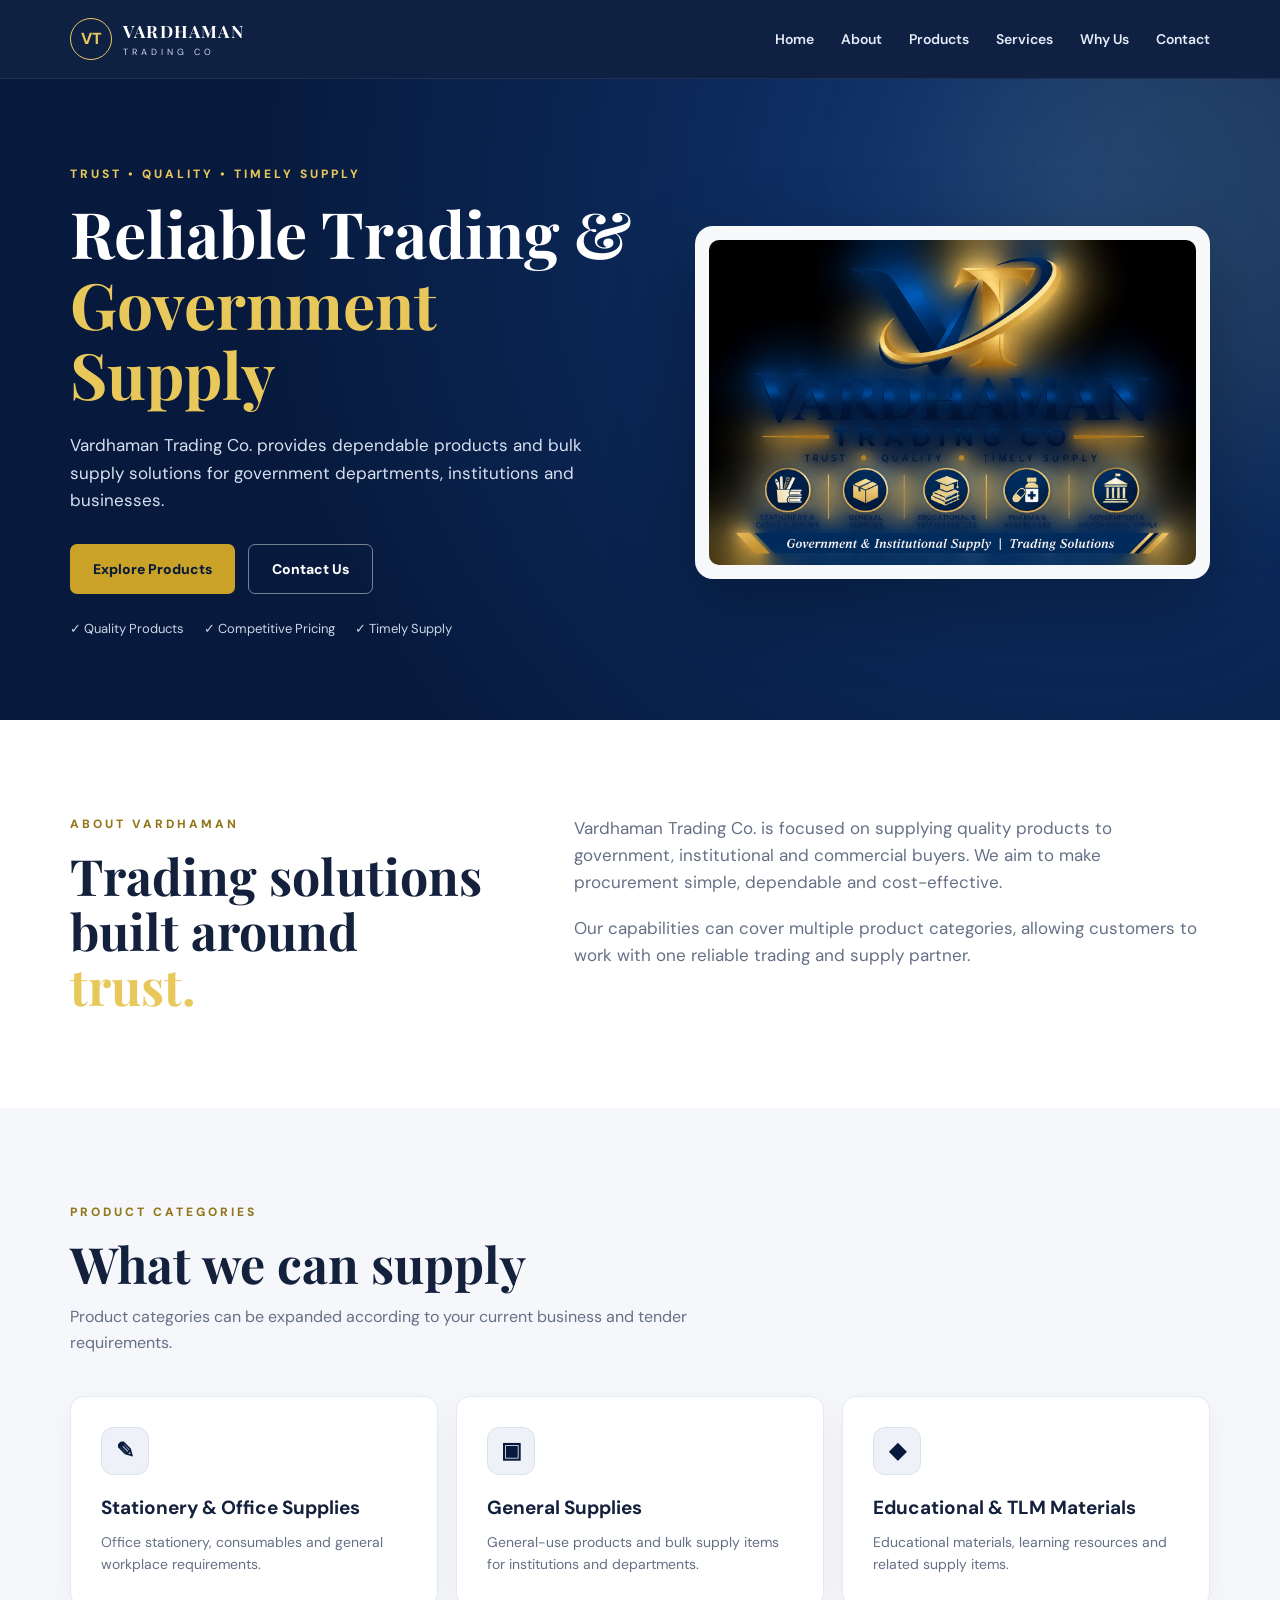
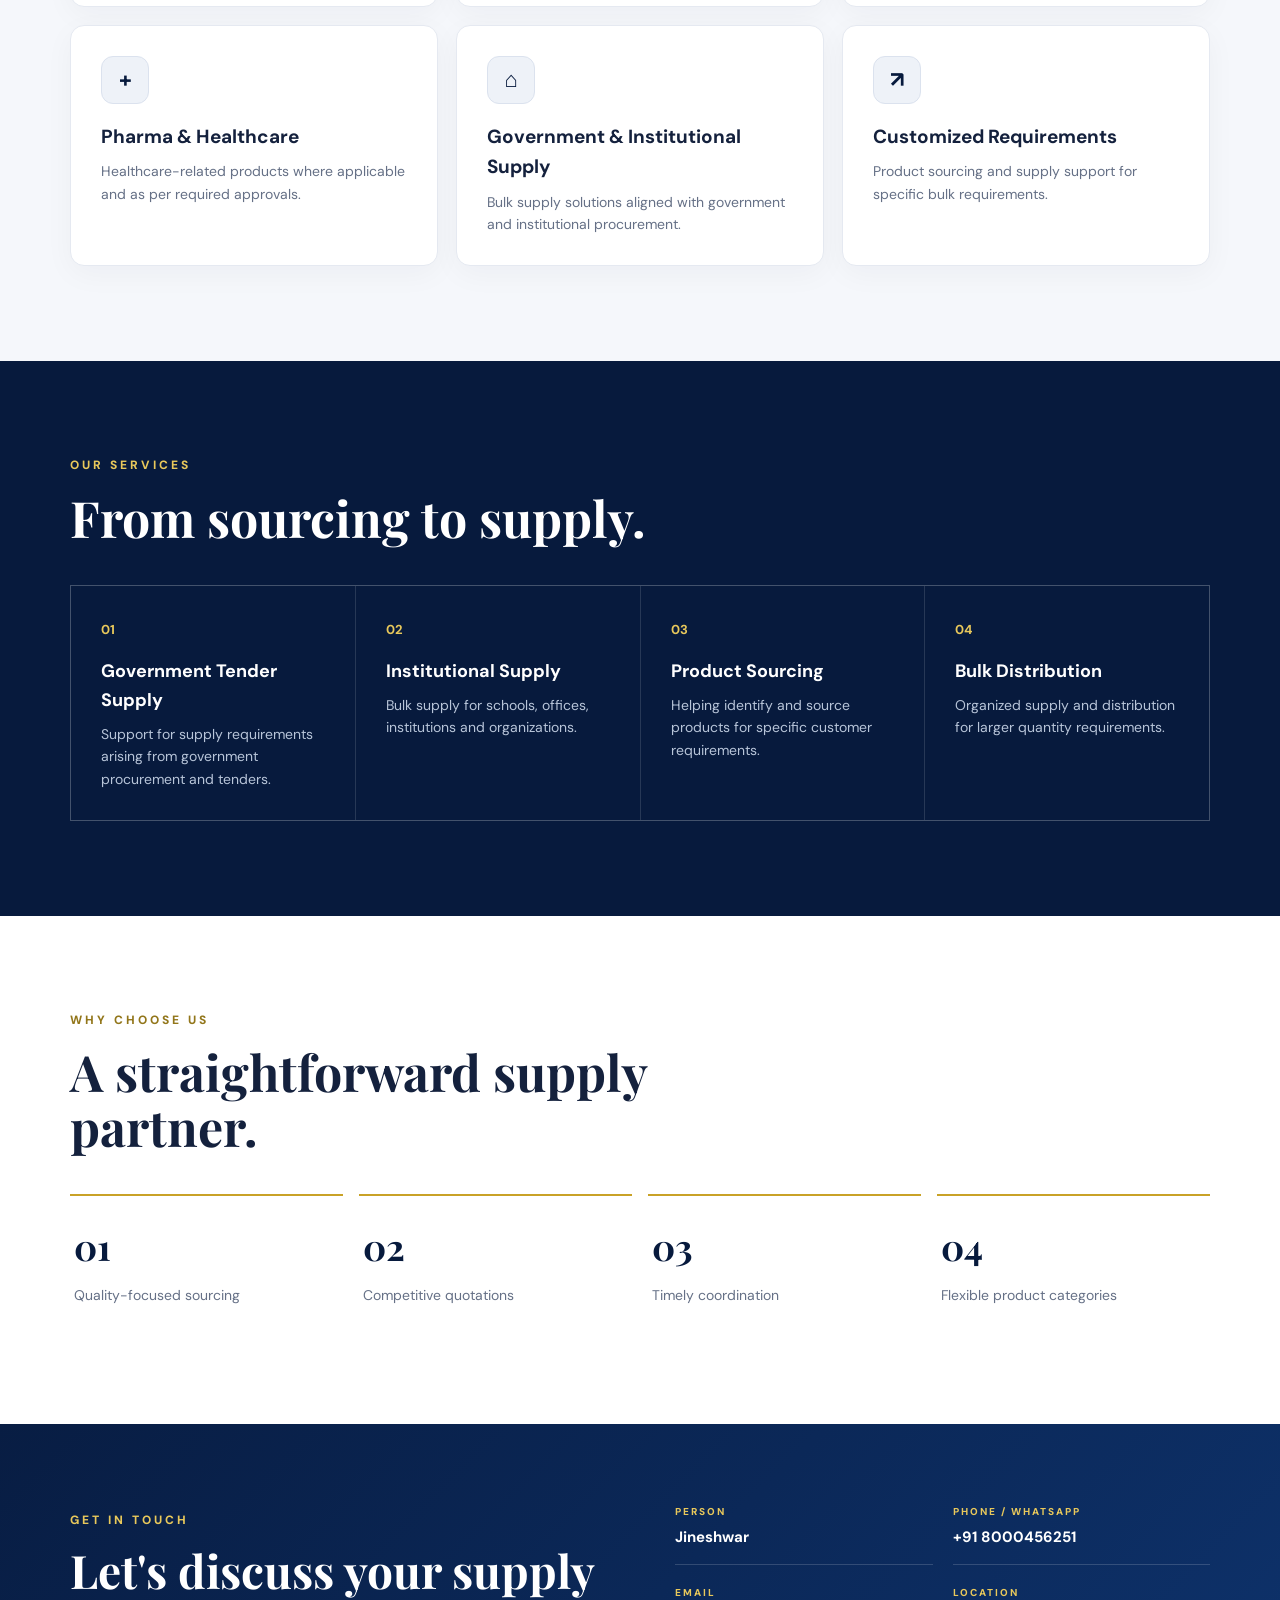
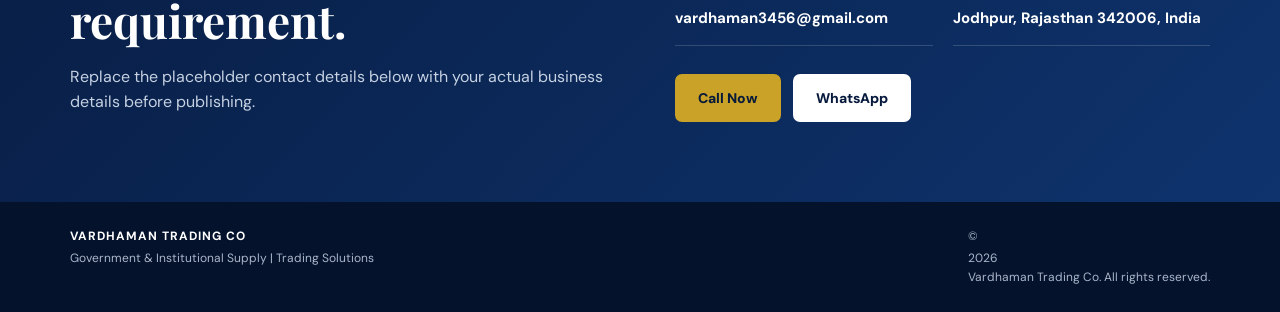
==== index.html @ a4db9ed8 "Add files via upload" ====
<!DOCTYPE html>
<html lang="en">
<head>
  <meta charset="UTF-8">
  <meta name="viewport" content="width=device-width, initial-scale=1.0">
  <meta name="description" content="Vardhaman Trading Co. - Government & Institutional Supply and Trading Solutions.">
  <title>Vardhaman Trading Co. | Trading & Government Supply</title>
  <link rel="stylesheet" href="style.css">
</head>
<body>
  <header class="header">
    <div class="container nav">
      <a href="#home" class="brand">
        <span class="brand-mark">VT</span>
        <span><strong>VARDHAMAN</strong><small>TRADING CO</small></span>
      </a>
      <button class="menu-btn" aria-label="Open menu">☰</button>
      <nav class="nav-links">
        <a href="#home">Home</a>
        <a href="#about">About</a>
        <a href="#products">Products</a>
        <a href="#services">Services</a>
        <a href="#why-us">Why Us</a>
        <a href="#contact">Contact</a>
      </nav>
    </div>
  </header>

  <main>
    <section id="home" class="hero">
      <div class="hero-glow"></div>
      <div class="container hero-grid">
        <div class="hero-copy">
          <p class="eyebrow">TRUST • QUALITY • TIMELY SUPPLY</p>
          <h1>Reliable Trading &amp;<br><span>Government Supply</span></h1>
          <p class="hero-text">
            Vardhaman Trading Co. provides dependable products and bulk supply solutions
            for government departments, institutions and businesses.
          </p>
          <div class="hero-actions">
            <a class="btn btn-gold" href="#products">Explore Products</a>
            <a class="btn btn-outline" href="#contact">Contact Us</a>
          </div>
          <div class="quick-points">
            <span>✓ Quality Products</span>
            <span>✓ Competitive Pricing</span>
            <span>✓ Timely Supply</span>
          </div>
        </div>
        <div class="hero-logo-card">
          <img src="logo.png" alt="Vardhaman Trading Co. logo">
        </div>
      </div>
    </section>

    <section id="about" class="section">
      <div class="container two-col">
        <div>
          <p class="eyebrow dark">ABOUT VARDHAMAN</p>
          <h2>Trading solutions built around <span>trust.</span></h2>
        </div>
        <div class="about-copy">
          <p>
            Vardhaman Trading Co. is focused on supplying quality products to government,
            institutional and commercial buyers. We aim to make procurement simple,
            dependable and cost-effective.
          </p>
          <p>
            Our capabilities can cover multiple product categories, allowing customers
            to work with one reliable trading and supply partner.
          </p>
        </div>
      </div>
    </section>

    <section id="products" class="section section-soft">
      <div class="container">
        <div class="section-heading">
          <p class="eyebrow dark">PRODUCT CATEGORIES</p>
          <h2>What we can supply</h2>
          <p>Product categories can be expanded according to your current business and tender requirements.</p>
        </div>
        <div class="cards">
          <article class="card">
            <div class="icon">✎</div>
            <h3>Stationery &amp; Office Supplies</h3>
            <p>Office stationery, consumables and general workplace requirements.</p>
          </article>
          <article class="card">
            <div class="icon">▣</div>
            <h3>General Supplies</h3>
            <p>General-use products and bulk supply items for institutions and departments.</p>
          </article>
          <article class="card">
            <div class="icon">◆</div>
            <h3>Educational &amp; TLM Materials</h3>
            <p>Educational materials, learning resources and related supply items.</p>
          </article>
          <article class="card">
            <div class="icon">+</div>
            <h3>Pharma &amp; Healthcare</h3>
            <p>Healthcare-related products where applicable and as per required approvals.</p>
          </article>
          <article class="card">
            <div class="icon">⌂</div>
            <h3>Government &amp; Institutional Supply</h3>
            <p>Bulk supply solutions aligned with government and institutional procurement.</p>
          </article>
          <article class="card">
            <div class="icon">↗</div>
            <h3>Customized Requirements</h3>
            <p>Product sourcing and supply support for specific bulk requirements.</p>
          </article>
        </div>
      </div>
    </section>

    <section id="services" class="section dark-section">
      <div class="container">
        <div class="section-heading light">
          <p class="eyebrow">OUR SERVICES</p>
          <h2>From sourcing to supply.</h2>
        </div>
        <div class="service-grid">
          <div class="service"><b>01</b><h3>Government Tender Supply</h3><p>Support for supply requirements arising from government procurement and tenders.</p></div>
          <div class="service"><b>02</b><h3>Institutional Supply</h3><p>Bulk supply for schools, offices, institutions and organizations.</p></div>
          <div class="service"><b>03</b><h3>Product Sourcing</h3><p>Helping identify and source products for specific customer requirements.</p></div>
          <div class="service"><b>04</b><h3>Bulk Distribution</h3><p>Organized supply and distribution for larger quantity requirements.</p></div>
        </div>
      </div>
    </section>

    <section id="why-us" class="section">
      <div class="container">
        <div class="section-heading">
          <p class="eyebrow dark">WHY CHOOSE US</p>
          <h2>A straightforward supply partner.</h2>
        </div>
        <div class="stats">
          <div><strong>01</strong><span>Quality-focused sourcing</span></div>
          <div><strong>02</strong><span>Competitive quotations</span></div>
          <div><strong>03</strong><span>Timely coordination</span></div>
          <div><strong>04</strong><span>Flexible product categories</span></div>
        </div>
      </div>
    </section>

    <section id="contact" class="contact-section">
      <div class="container contact-box">
        <div>
          <p class="eyebrow">GET IN TOUCH</p>
          <h2>Let's discuss your supply requirement.</h2>
          <p>Replace the placeholder contact details below with your actual business details before publishing.</p>
        </div>
        <div class="contact-details">
          <div><span>PERSON</span><strong>Jineshwar</strong></div>
          <div><span>PHONE / WHATSAPP</span><strong>+91 8000456251</strong></div>
          <div><span>EMAIL</span><strong>vardhaman3456@gmail.com</strong></div>
          <div><span>LOCATION</span><strong>Jodhpur, Rajasthan 342006, India</strong></div>
          <div class="contact-buttons">
            <a class="btn btn-gold" href="tel:+91 8000456251">Call Now</a>
            <a class="btn btn-white" href="https://wa.me/919448357249" target="_blank" rel="noopener">WhatsApp</a>
          </div>
        </div>
      </div>
    </section>
  </main>

  <footer>
    <div class="container footer-inner">
      <div><strong>VARDHAMAN TRADING CO</strong><span>Government &amp; Institutional Supply | Trading Solutions</span></div>
      <div>© <span id="year"></span> Vardhaman Trading Co. All rights reserved.</div>
    </div>
  </footer>
  <script src="script.js"></script>
</body>
</html>
---- style.css ----
@import url('https://fonts.googleapis.com/css2?family=DM+Sans:wght@400;500;600;700&family=Playfair+Display:wght@600;700&display=swap');

:root{
  --navy:#071a3d;
  --navy2:#0b2858;
  --gold:#c9a227;
  --gold2:#e8c85b;
  --ink:#14213d;
  --muted:#657086;
  --paper:#fff;
  --soft:#f5f7fb;
  --line:#e5e9f1;
}
*{box-sizing:border-box;margin:0;padding:0}
html{scroll-behavior:smooth}
body{font-family:'DM Sans',Arial,sans-serif;color:var(--ink);background:var(--paper);line-height:1.6}
a{text-decoration:none;color:inherit}
.container{width:min(1140px,92%);margin:auto}
.header{position:sticky;top:0;z-index:20;background:rgba(7,26,61,.97);backdrop-filter:blur(12px);border-bottom:1px solid rgba(255,255,255,.08)}
.nav{height:78px;display:flex;align-items:center;justify-content:space-between}
.brand{display:flex;align-items:center;gap:11px;color:white}
.brand-mark{width:42px;height:42px;border:1px solid var(--gold2);border-radius:50%;display:grid;place-items:center;color:var(--gold2);font-weight:800}
.brand strong{display:block;font-family:'Playfair Display',serif;letter-spacing:1.2px;font-size:17px}
.brand small{display:block;color:#cfd7e7;font-size:9px;letter-spacing:4px}
.nav-links{display:flex;gap:27px;color:#e5ebf7;font-size:14px;font-weight:600}
.nav-links a:hover{color:var(--gold2)}
.menu-btn{display:none;background:none;border:0;color:white;font-size:26px}
.hero{position:relative;overflow:hidden;background:radial-gradient(circle at 85% 20%,#153e7b 0,#0b2858 35%,#071a3d 70%);color:white;padding:86px 0 80px}
.hero-glow{position:absolute;width:500px;height:500px;border-radius:50%;background:rgba(201,162,39,.09);filter:blur(80px);right:-180px;top:-140px}
.hero-grid{position:relative;display:grid;grid-template-columns:1.05fr .95fr;gap:55px;align-items:center}
.eyebrow{font-size:12px;font-weight:800;letter-spacing:3px;color:var(--gold2);margin-bottom:14px}
.eyebrow.dark{color:#92761a}
.hero h1,h2{font-family:'Playfair Display',serif;line-height:1.1}
.hero h1{font-size:clamp(42px,5vw,68px);max-width:760px}
.hero h1 span,h2 span{color:var(--gold2)}
.hero-text{max-width:640px;color:#d8e1f0;font-size:17px;margin:23px 0 30px}
.hero-actions{display:flex;gap:13px;flex-wrap:wrap}
.btn{display:inline-flex;align-items:center;justify-content:center;padding:13px 23px;border-radius:7px;font-weight:800;font-size:14px;transition:.2s}
.btn:hover{transform:translateY(-2px)}
.btn-gold{background:var(--gold);color:#081a3a}
.btn-outline{border:1px solid rgba(255,255,255,.45);color:white}
.btn-white{background:white;color:var(--navy)}
.quick-points{display:flex;gap:20px;flex-wrap:wrap;margin-top:25px;color:#cbd5e6;font-size:13px}
.hero-logo-card{background:rgba(255,255,255,.97);border:1px solid rgba(255,255,255,.2);border-radius:18px;padding:13px;box-shadow:0 25px 80px rgba(0,0,0,.3)}
.hero-logo-card img{display:block;width:100%;height:auto;border-radius:10px}
.section{padding:95px 0}
.two-col{display:grid;grid-template-columns:.8fr 1.2fr;gap:80px;align-items:start}
h2{font-size:clamp(34px,4vw,50px)}
.about-copy{font-size:17px;color:var(--muted);max-width:680px}
.about-copy p+p{margin-top:18px}
.section-soft{background:var(--soft)}
.section-heading{max-width:720px;margin-bottom:40px}
.section-heading>p:last-child{color:var(--muted);margin-top:13px}
.cards{display:grid;grid-template-columns:repeat(3,1fr);gap:18px}
.card{background:white;border:1px solid var(--line);padding:30px;border-radius:14px;box-shadow:0 8px 30px rgba(7,26,61,.04);transition:.2s}
.card:hover{transform:translateY(-5px);box-shadow:0 18px 45px rgba(7,26,61,.09)}
.icon{width:48px;height:48px;border-radius:12px;background:#eef2f8;color:var(--navy);display:grid;place-items:center;font-size:22px;font-weight:800;margin-bottom:18px;border:1px solid #dbe2ee}
.card h3{font-size:19px;margin-bottom:8px}
.card p{color:var(--muted);font-size:14px}
.dark-section{background:var(--navy);color:white}
.light .eyebrow{color:var(--gold2)}
.light h2{color:white}
.service-grid{display:grid;grid-template-columns:repeat(4,1fr);gap:1px;background:rgba(255,255,255,.13);border:1px solid rgba(255,255,255,.13)}
.service{padding:30px;background:var(--navy)}
.service b{color:var(--gold2);font-size:13px}
.service h3{margin:16px 0 8px;font-size:18px}
.service p{color:#b8c5d9;font-size:14px}
.stats{display:grid;grid-template-columns:repeat(4,1fr);gap:16px}
.stats div{border-top:2px solid var(--gold);padding:22px 4px}
.stats strong{display:block;font-family:'Playfair Display',serif;font-size:36px;color:var(--navy);margin-bottom:6px}
.stats span{color:var(--muted);font-size:14px}
.contact-section{background:linear-gradient(135deg,#081d43,#0e336d);color:white;padding:80px 0}
.contact-box{display:grid;grid-template-columns:1fr 1fr;gap:70px;align-items:center}
.contact-box h2{font-size:46px}
.contact-box>div:first-child>p:last-child{color:#c6d1e2;margin-top:18px}
.contact-details{display:grid;grid-template-columns:1fr 1fr;gap:20px}
.contact-details div:not(.contact-buttons){border-bottom:1px solid rgba(255,255,255,.16);padding-bottom:14px}
.contact-details span{display:block;color:var(--gold2);font-size:10px;font-weight:800;letter-spacing:2px;margin-bottom:4px}
.contact-details strong{font-size:15px}
.contact-buttons{grid-column:1/-1;display:flex;gap:12px;margin-top:8px}
footer{background:#04122c;color:#aab6c9;padding:25px 0}
.footer-inner{display:flex;justify-content:space-between;gap:20px;font-size:12px}
.footer-inner strong{color:white;display:block;letter-spacing:1px}
.footer-inner span{display:block;margin-top:3px}
@media(max-width:850px){
  .nav-links{display:none;position:absolute;top:78px;left:0;right:0;background:var(--navy);padding:20px 4%;flex-direction:column;gap:15px}
  .nav-links.open{display:flex}
  .menu-btn{display:block}
  .hero-grid,.two-col,.contact-box{grid-template-columns:1fr;gap:38px}
  .cards{grid-template-columns:repeat(2,1fr)}
  .service-grid{grid-template-columns:repeat(2,1fr)}
  .stats{grid-template-columns:repeat(2,1fr)}
  .contact-box h2{font-size:40px}
}
@media(max-width:560px){
  .hero{padding:60px 0}
  .section{padding:70px 0}
  .cards,.service-grid,.stats,.contact-details{grid-template-columns:1fr}
  .contact-buttons{grid-column:auto;flex-direction:column}
  .footer-inner{flex-direction:column}
  .hero h1{font-size:42px}
}
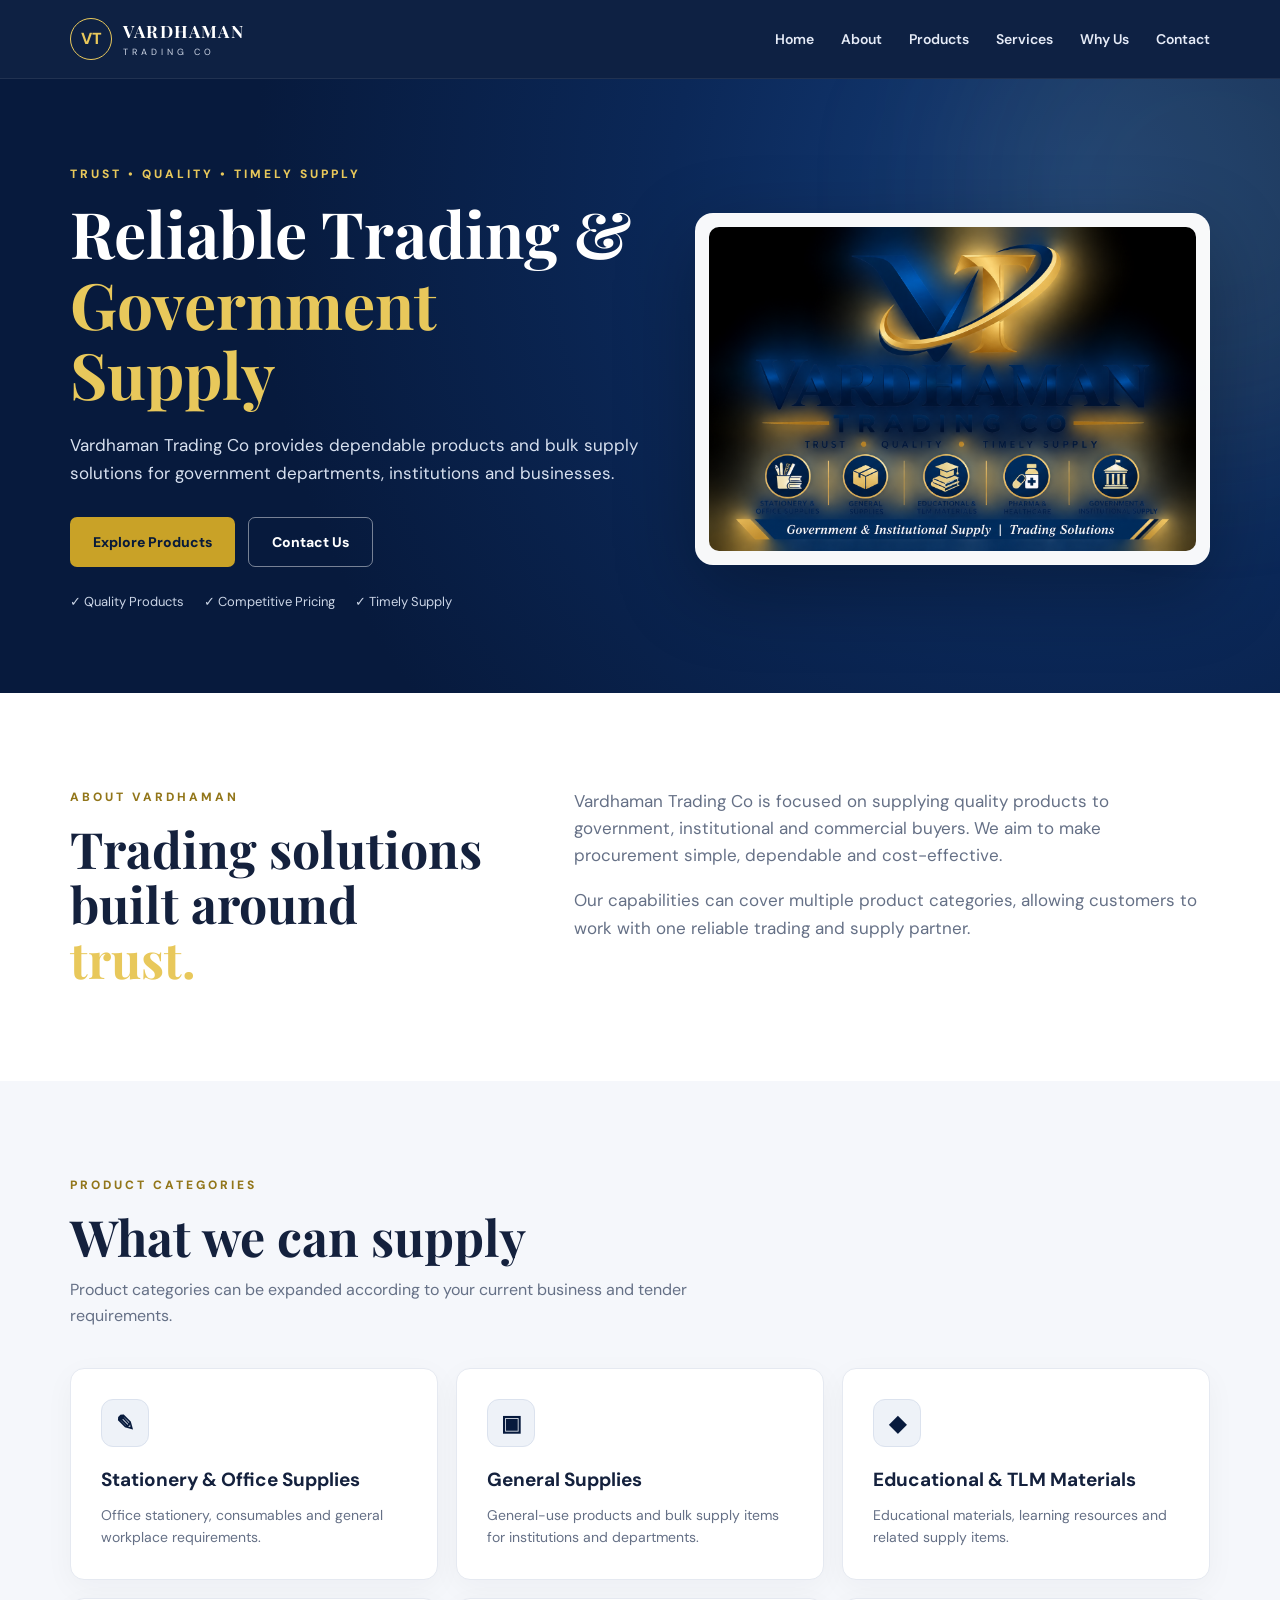
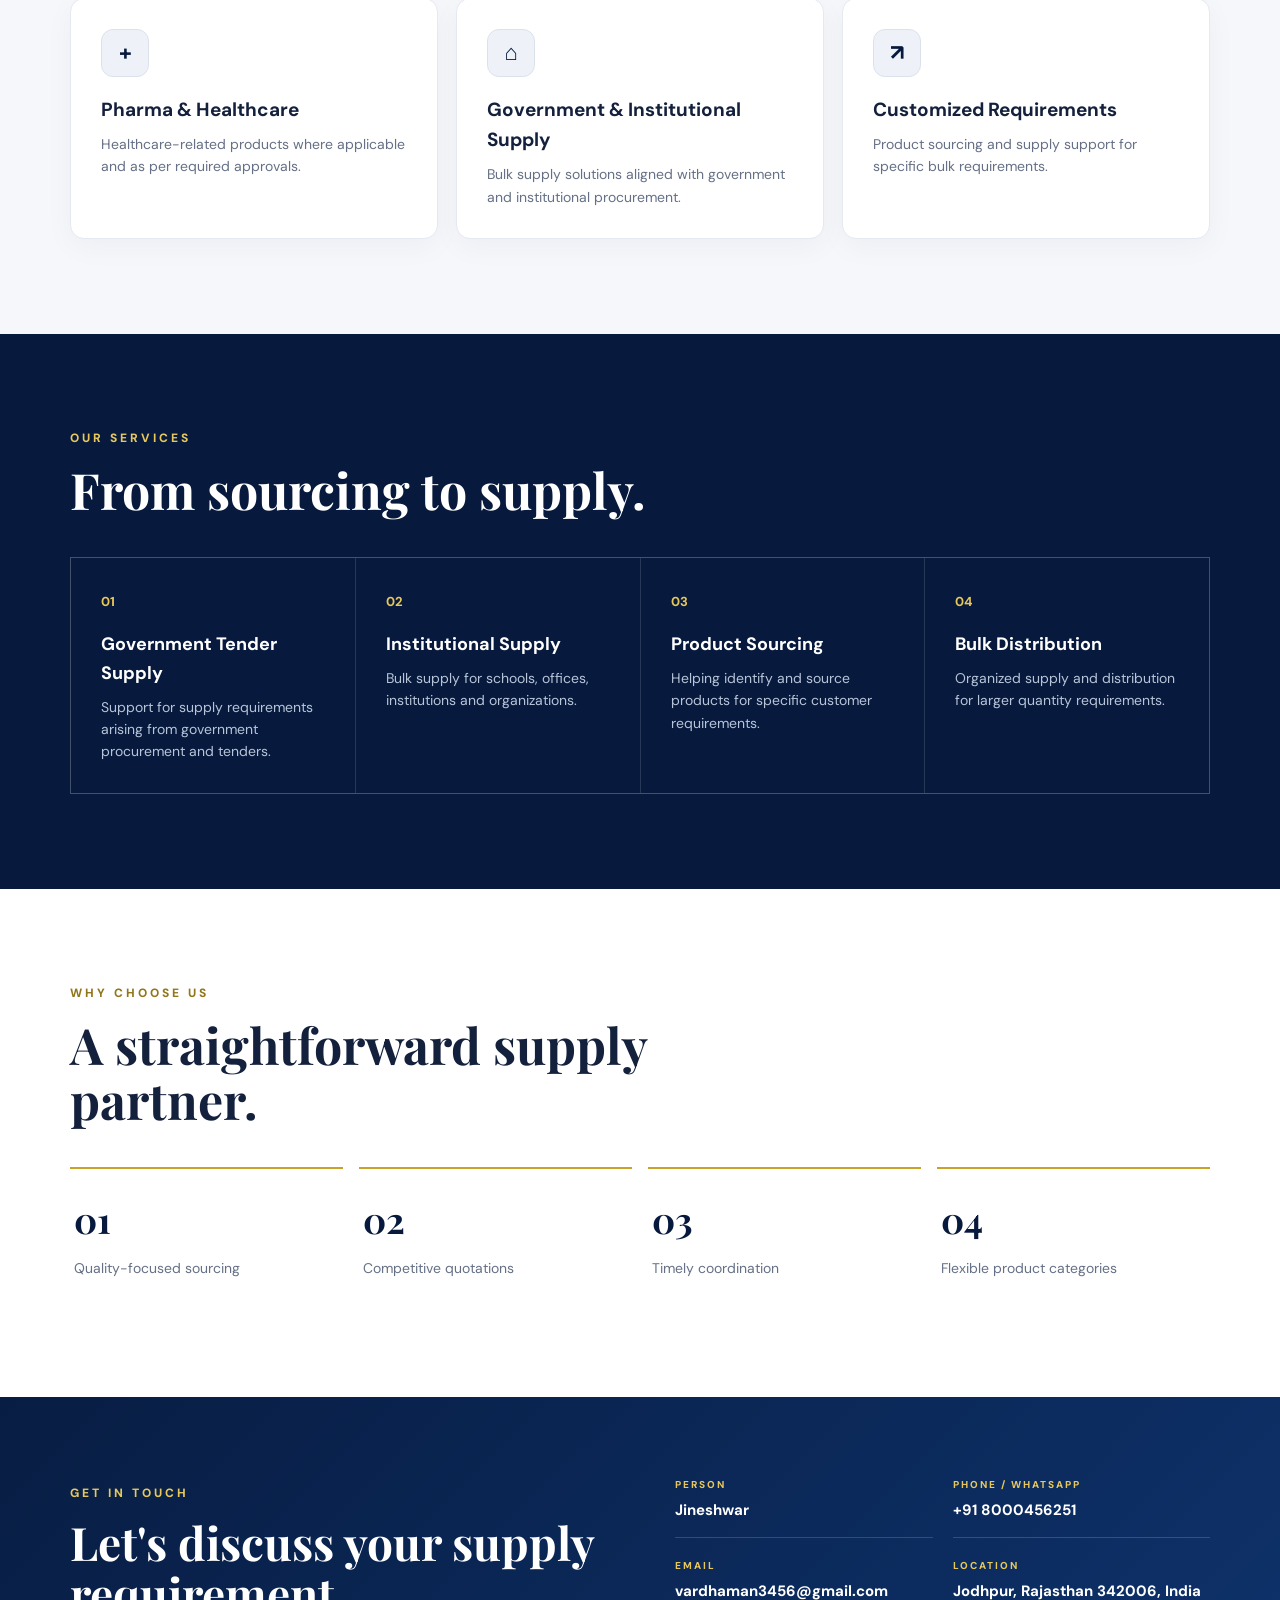
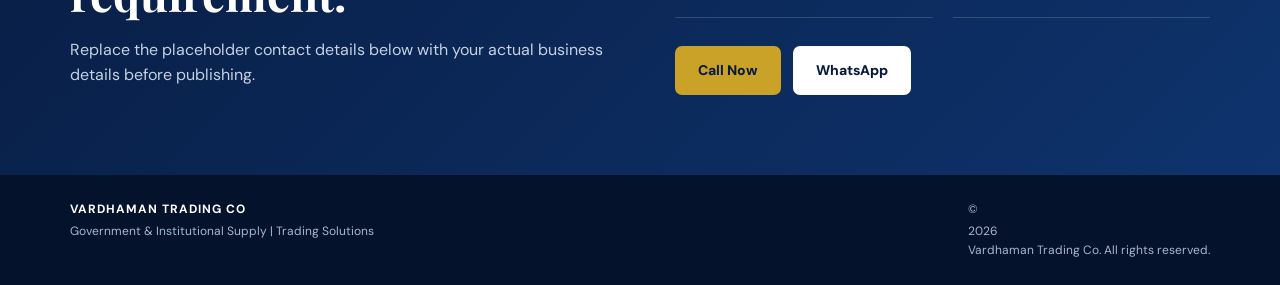
==== commit 382b4b40: "Update index.html" ====
--- a/index.html
+++ b/index.html
@@ -34,7 +34,7 @@
           <p class="eyebrow">TRUST • QUALITY • TIMELY SUPPLY</p>
           <h1>Reliable Trading &amp;<br><span>Government Supply</span></h1>
           <p class="hero-text">
-            Vardhaman Trading Co. provides dependable products and bulk supply solutions
+            Vardhaman Trading Co provides dependable products and bulk supply solutions
             for government departments, institutions and businesses.
           </p>
           <div class="hero-actions">
@@ -61,7 +61,7 @@
         </div>
         <div class="about-copy">
           <p>
-            Vardhaman Trading Co. is focused on supplying quality products to government,
+            Vardhaman Trading Co is focused on supplying quality products to government,
             institutional and commercial buyers. We aim to make procurement simple,
             dependable and cost-effective.
           </p>
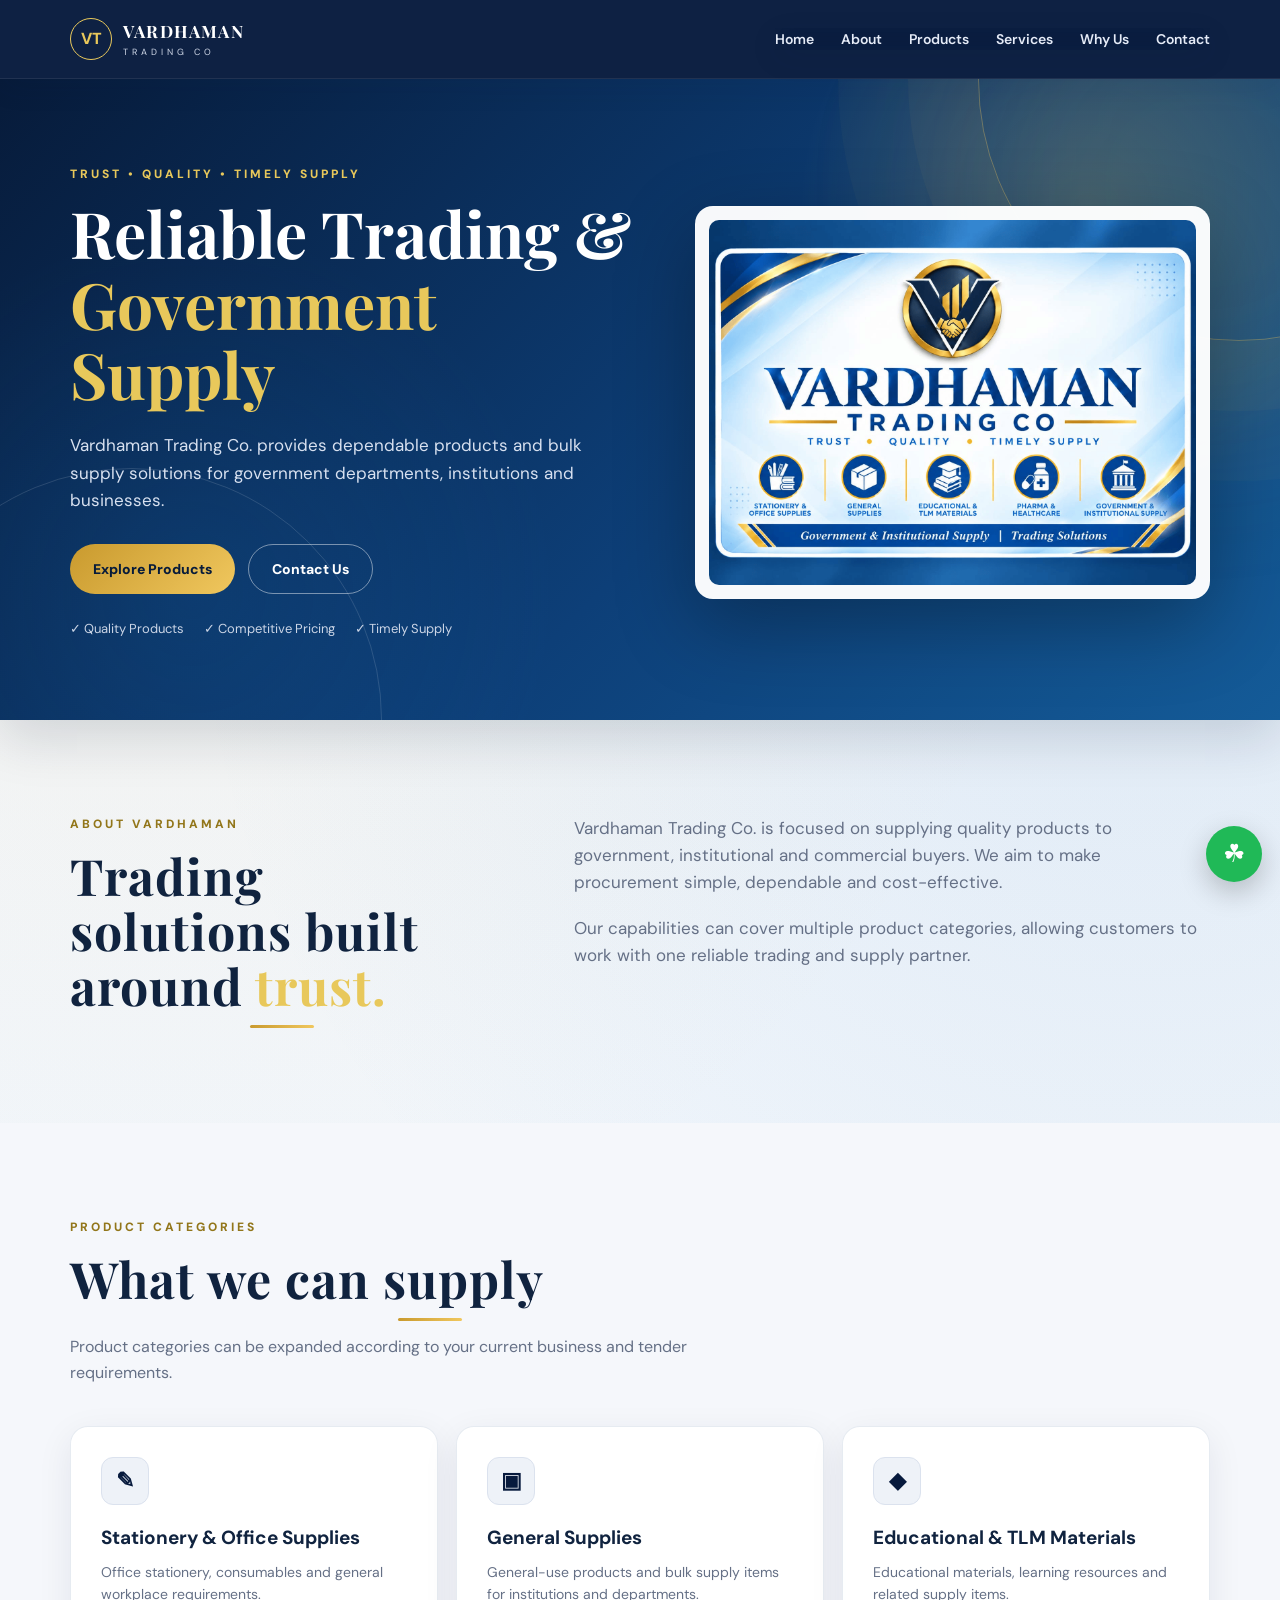
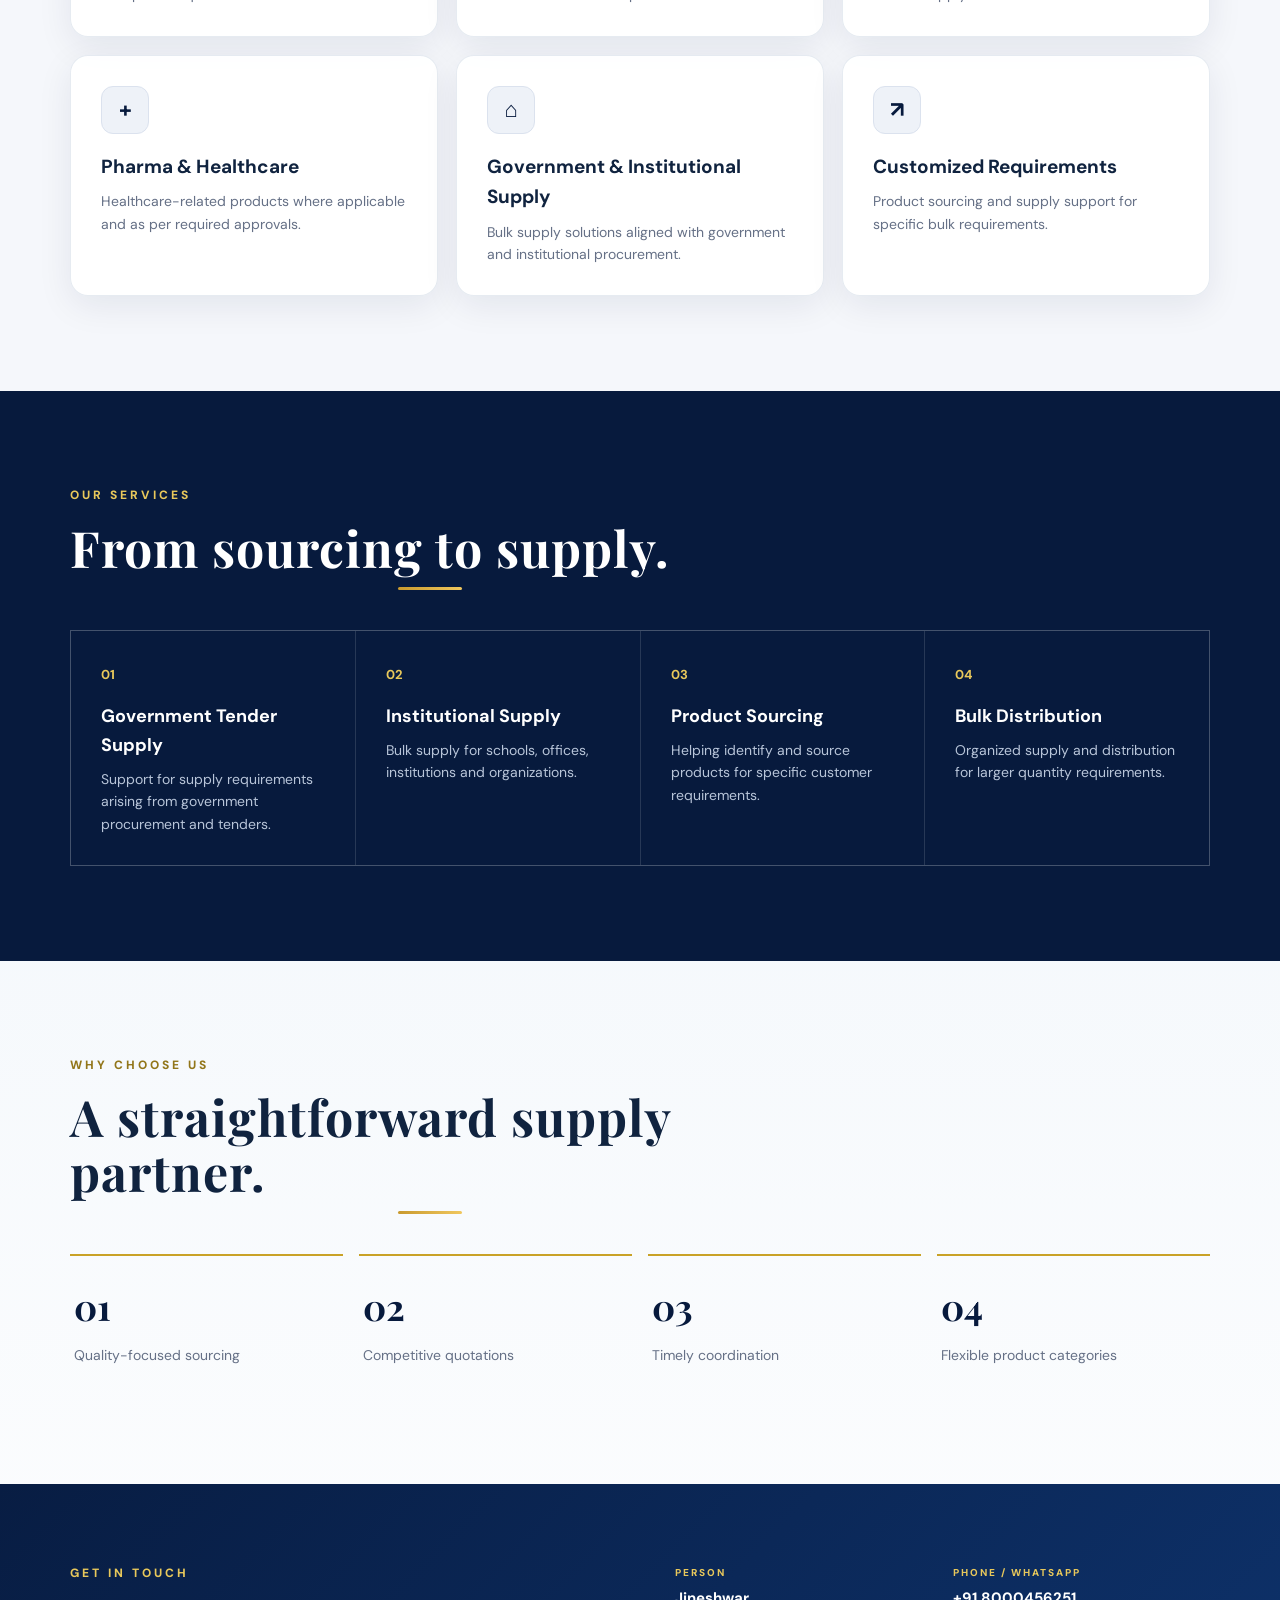
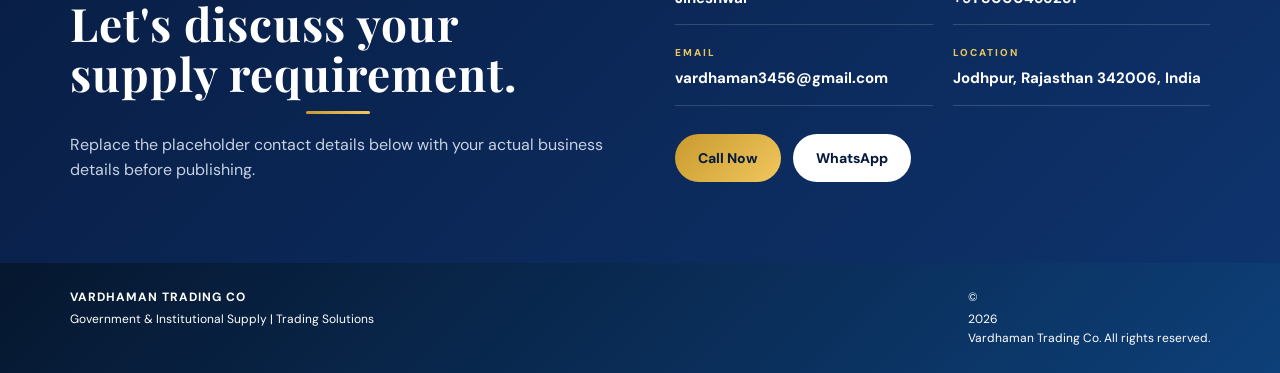
==== commit a680a93c: "Add files via upload" ====
--- a/index.html
+++ b/index.html
@@ -34,7 +34,7 @@
           <p class="eyebrow">TRUST • QUALITY • TIMELY SUPPLY</p>
           <h1>Reliable Trading &amp;<br><span>Government Supply</span></h1>
           <p class="hero-text">
-            Vardhaman Trading Co provides dependable products and bulk supply solutions
+            Vardhaman Trading Co. provides dependable products and bulk supply solutions
             for government departments, institutions and businesses.
           </p>
           <div class="hero-actions">
@@ -61,7 +61,7 @@
         </div>
         <div class="about-copy">
           <p>
-            Vardhaman Trading Co is focused on supplying quality products to government,
+            Vardhaman Trading Co. is focused on supplying quality products to government,
             institutional and commercial buyers. We aim to make procurement simple,
             dependable and cost-effective.
           </p>
@@ -173,5 +173,7 @@
     </div>
   </footer>
   <script src="script.js"></script>
+
+<a class="whatsapp-float" href="https://wa.me/919448357249" target="_blank" rel="noopener" aria-label="Chat on WhatsApp">☘</a>
 </body>
 </html>
--- a/style.css
+++ b/style.css
@@ -100,3 +100,125 @@
   .footer-inner{flex-direction:column}
   .hero h1{font-size:42px}
 }
+
+
+/* ===== VARDHAMAN TRADING CO — PREMIUM V2 ===== */
+:root{
+  --vt-navy:#071b3a;
+  --vt-blue:#0d3f78;
+  --vt-blue2:#1767b0;
+  --vt-gold:#c99a2e;
+  --vt-gold2:#f0c75e;
+  --vt-white:#ffffff;
+  --vt-soft:#f5f8fc;
+  --vt-text:#10233f;
+  --vt-shadow:0 18px 50px rgba(4,22,48,.14);
+}
+html{scroll-behavior:smooth}
+body{
+  background:
+    radial-gradient(circle at 10% 10%,rgba(201,154,46,.08),transparent 28%),
+    radial-gradient(circle at 90% 15%,rgba(23,103,176,.10),transparent 30%),
+    linear-gradient(180deg,#f9fbff 0%,#eef4fa 48%,#fff 100%);
+  color:var(--vt-text);
+}
+header, .header, nav{
+  box-shadow:0 8px 30px rgba(7,27,58,.08);
+  backdrop-filter:blur(12px);
+}
+.hero, .hero-section{
+  position:relative;
+  overflow:hidden;
+  background:
+    radial-gradient(circle at 85% 20%,rgba(240,199,94,.20),transparent 24%),
+    radial-gradient(circle at 15% 80%,rgba(23,103,176,.18),transparent 30%),
+    linear-gradient(135deg,#071b3a 0%,#0d3f78 58%,#145b98 100%);
+  box-shadow:var(--vt-shadow);
+}
+.hero:before, .hero-section:before{
+  content:"";
+  position:absolute;
+  width:520px;height:520px;
+  right:-220px;top:-260px;
+  border:1px solid rgba(240,199,94,.35);
+  border-radius:50%;
+  box-shadow:0 0 0 70px rgba(240,199,94,.035),0 0 0 140px rgba(240,199,94,.025);
+}
+.hero:after, .hero-section:after{
+  content:"";
+  position:absolute;
+  left:-120px;bottom:-250px;
+  width:500px;height:500px;
+  border:1px solid rgba(255,255,255,.13);
+  border-radius:50%;
+}
+section{
+  position:relative;
+}
+section h2{
+  letter-spacing:.02em;
+}
+section h2:after{
+  content:"";
+  display:block;
+  width:64px;height:3px;
+  margin:12px auto 0;
+  border-radius:5px;
+  background:linear-gradient(90deg,var(--vt-gold),var(--vt-gold2));
+}
+.card,.service-card,.feature-card,.product-card,.info-card,.contact-card{
+  border:1px solid rgba(13,63,120,.10);
+  border-radius:18px;
+  background:rgba(255,255,255,.92);
+  box-shadow:0 10px 35px rgba(7,27,58,.08);
+  transition:transform .25s ease,box-shadow .25s ease,border-color .25s ease;
+}
+.card:hover,.service-card:hover,.feature-card:hover,.product-card:hover,.info-card:hover,.contact-card:hover{
+  transform:translateY(-6px);
+  box-shadow:0 18px 45px rgba(7,27,58,.14);
+  border-color:rgba(201,154,46,.42);
+}
+button,.btn,.cta,.button,a.btn{
+  border-radius:999px;
+  transition:transform .2s ease,box-shadow .2s ease;
+}
+button:hover,.btn:hover,.cta:hover,.button:hover,a.btn:hover{
+  transform:translateY(-2px);
+  box-shadow:0 10px 24px rgba(7,27,58,.16);
+}
+.btn-primary,.primary,.cta-primary{
+  background:linear-gradient(135deg,var(--vt-blue),var(--vt-blue2));
+}
+.btn-gold,.gold,.cta-gold{
+  background:linear-gradient(135deg,var(--vt-gold),var(--vt-gold2));
+  color:#071b3a;
+}
+img{
+  max-width:100%;
+}
+footer{
+  background:linear-gradient(135deg,#06172f,#0d3f78);
+  color:#fff;
+}
+footer a{color:#f0c75e}
+.whatsapp-float{
+  position:fixed;
+  right:18px;
+  bottom:18px;
+  z-index:9999;
+  width:56px;height:56px;
+  display:flex;
+  align-items:center;
+  justify-content:center;
+  border-radius:50%;
+  background:#20b957;
+  color:#fff!important;
+  box-shadow:0 10px 28px rgba(0,0,0,.22);
+  font-size:25px;
+  text-decoration:none;
+}
+.whatsapp-float:hover{transform:scale(1.06)}
+@media(max-width:700px){
+  .hero,.hero-section{border-radius:0}
+  .whatsapp-float{width:52px;height:52px;right:14px;bottom:14px}
+}
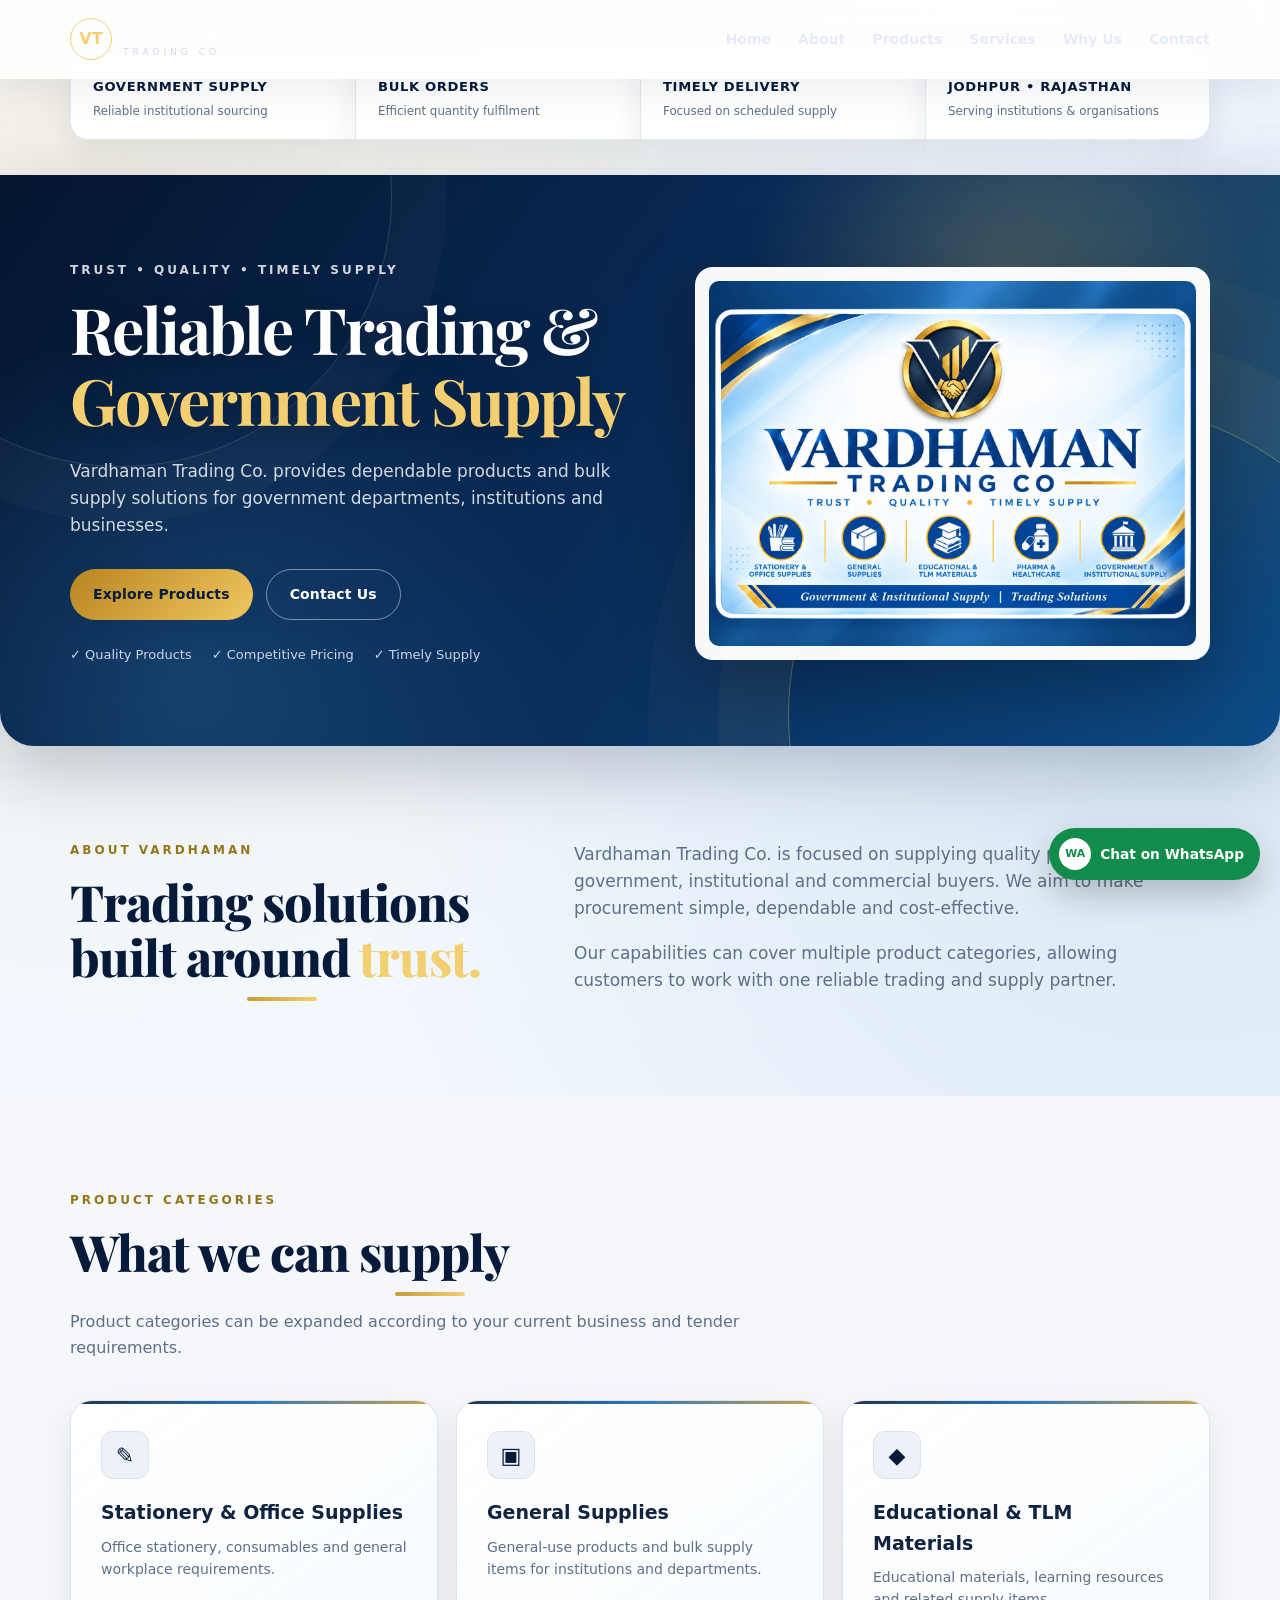
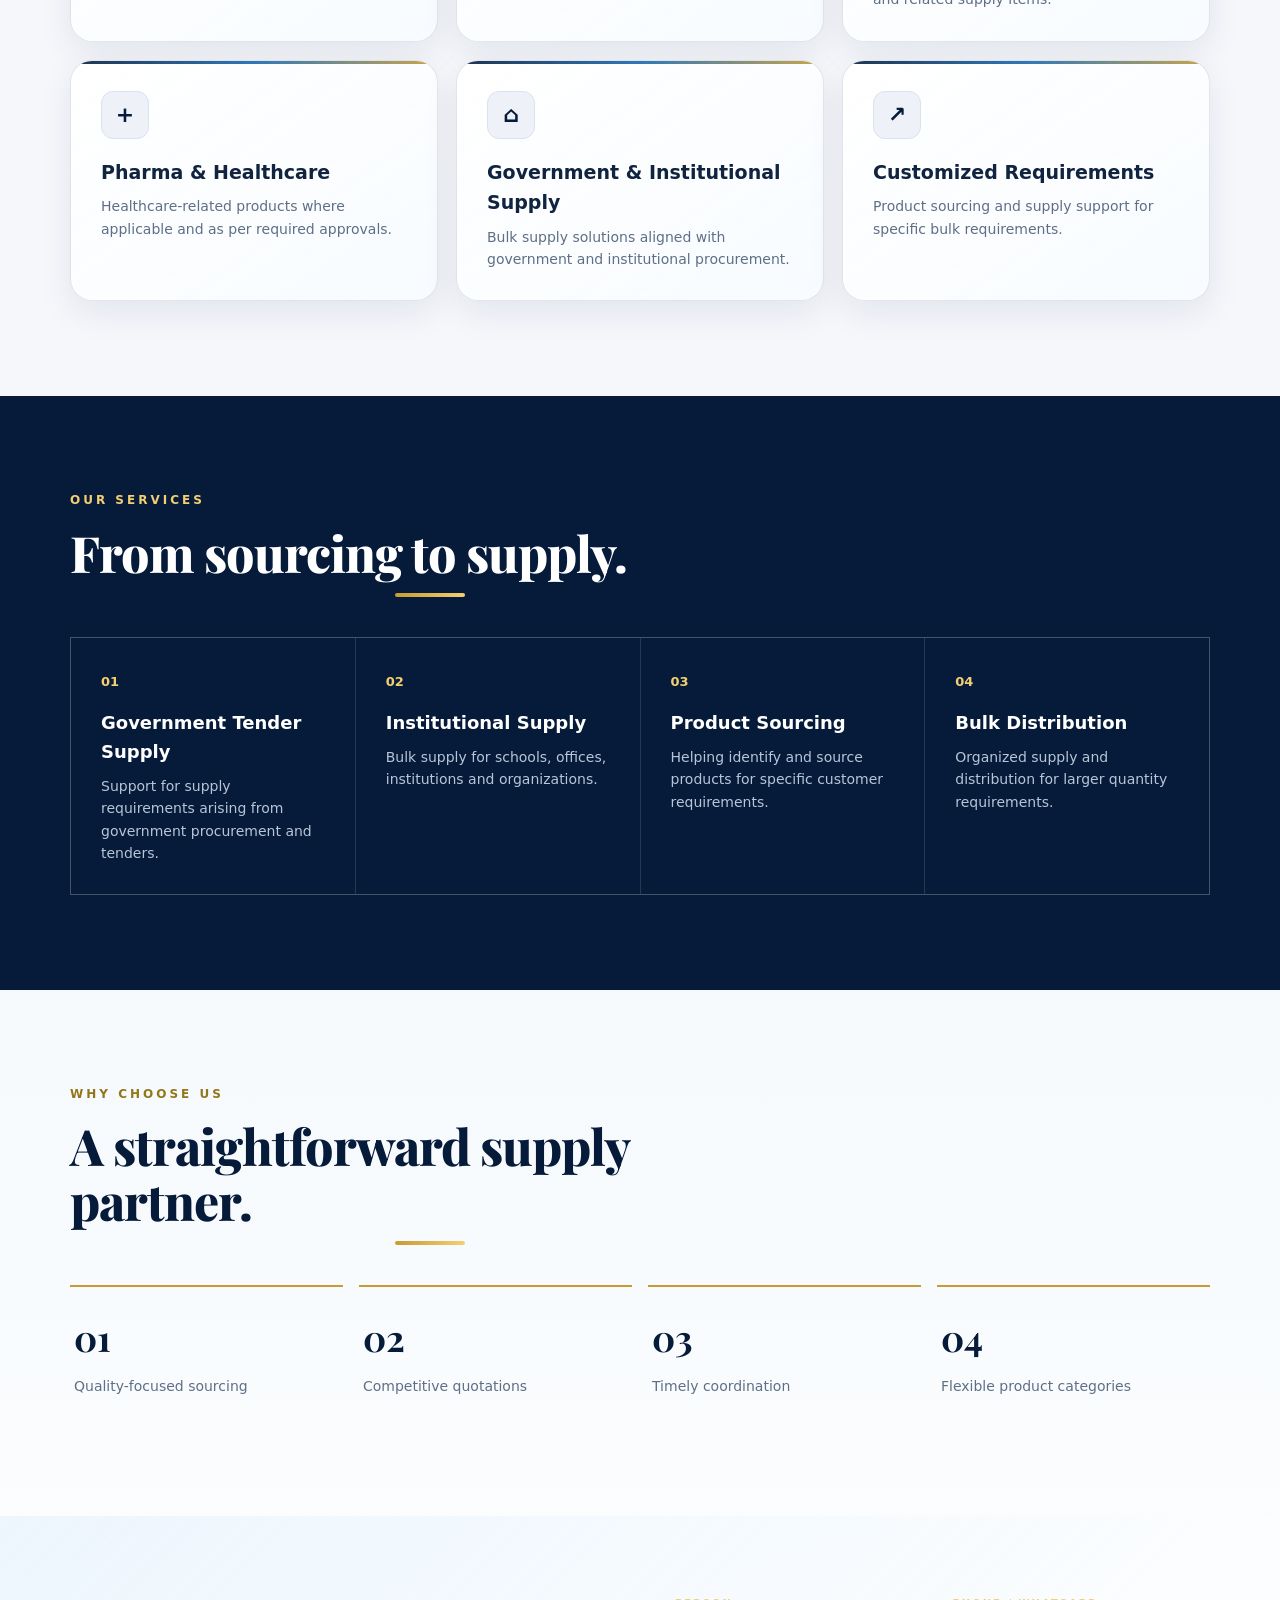
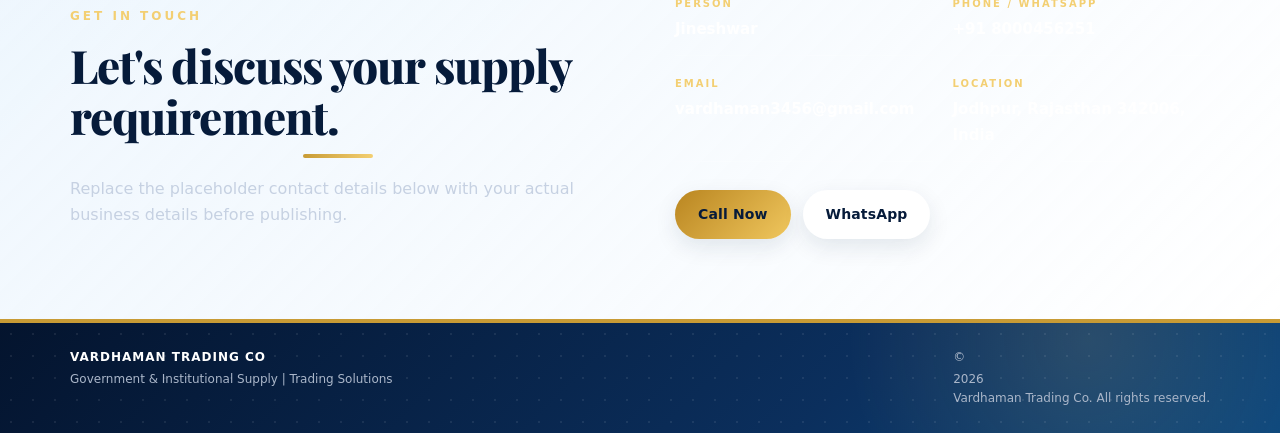
==== commit fa3d0f78: "Add files via upload" ====
--- a/index.html
+++ b/index.html
@@ -7,7 +7,11 @@
   <title>Vardhaman Trading Co. | Trading & Government Supply</title>
   <link rel="stylesheet" href="style.css">
 </head>
-<body>
+<body class="premium-site">
+<div class="premium-bg" aria-hidden="true">
+  <span class="orb orb-a"></span><span class="orb orb-b"></span>
+  <span class="grid-glow"></span>
+</div>
   <header class="header">
     <div class="container nav">
       <a href="#home" class="brand">
@@ -25,6 +29,13 @@
       </nav>
     </div>
   </header>
+<div class="trust-strip">
+  <div><b>GOVERNMENT SUPPLY</b><span>Reliable institutional sourcing</span></div>
+  <div><b>BULK ORDERS</b><span>Efficient quantity fulfilment</span></div>
+  <div><b>TIMELY DELIVERY</b><span>Focused on scheduled supply</span></div>
+  <div><b>JODHPUR • RAJASTHAN</b><span>Serving institutions & organisations</span></div>
+</div>
+
 
   <main>
     <section id="home" class="hero">
@@ -173,7 +184,7 @@
     </div>
   </footer>
   <script src="script.js"></script>
-
-<a class="whatsapp-float" href="https://wa.me/919448357249" target="_blank" rel="noopener" aria-label="Chat on WhatsApp">☘</a>
-</body>
+</div><a class="premium-float-cta" href="https://wa.me/919448357249" target="_blank" rel="noopener">
+  <span class="wa-dot">WA</span><span>Chat on WhatsApp</span>
+</a></body>
 </html>
--- a/style.css
+++ b/style.css
@@ -101,124 +101,205 @@
   .hero h1{font-size:42px}
 }
 
+/* =========================================================
+   VARDHAMAN TRADING CO — PREMIUM FINAL
+   Visual redesign layer. Existing business content preserved.
+   ========================================================= */
+:root{
+  --navy:#061b3a;
+  --navy2:#0b2e5c;
+  --blue:#1769b0;
+  --sky:#eaf5ff;
+  --gold:#c89b35;
+  --gold2:#f3cf72;
+  --ink:#10233f;
+  --muted:#5e6f86;
+  --white:#fff;
+  --line:rgba(7,35,73,.11);
+  --shadow:0 20px 60px rgba(4,24,55,.13);
+}
+*{box-sizing:border-box}
+body.premium-site{
+  margin:0;
+  color:var(--ink);
+  background:
+    radial-gradient(circle at 8% 4%,rgba(200,155,53,.12),transparent 24%),
+    radial-gradient(circle at 92% 18%,rgba(23,105,176,.13),transparent 27%),
+    linear-gradient(180deg,#f8fbff 0%,#eef5fb 48%,#ffffff 100%);
+  font-family:Inter,system-ui,-apple-system,BlinkMacSystemFont,"Segoe UI",sans-serif;
+  overflow-x:hidden;
+}
+.premium-bg{position:fixed;inset:0;z-index:-1;pointer-events:none;overflow:hidden}
+.orb{position:absolute;border-radius:50%;filter:blur(1px);opacity:.45}
+.orb-a{width:520px;height:520px;right:-260px;top:90px;background:radial-gradient(circle,rgba(23,105,176,.18),transparent 68%)}
+.orb-b{width:420px;height:420px;left:-220px;bottom:8%;background:radial-gradient(circle,rgba(200,155,53,.13),transparent 68%)}
+.grid-glow{
+  position:absolute;inset:0;opacity:.22;
+  background-image:linear-gradient(rgba(12,61,111,.08) 1px,transparent 1px),linear-gradient(90deg,rgba(12,61,111,.08) 1px,transparent 1px);
+  background-size:42px 42px;
+  mask-image:linear-gradient(to bottom,transparent 0%,black 18%,black 72%,transparent 100%);
+}
+header{
+  position:relative;
+  z-index:20;
+  background:rgba(255,255,255,.90)!important;
+  border-bottom:1px solid rgba(7,35,73,.10);
+  box-shadow:0 10px 35px rgba(5,27,58,.08)!important;
+  backdrop-filter:blur(18px);
+}
+nav a{
+  position:relative;
+  font-weight:650;
+  transition:color .2s ease,transform .2s ease;
+}
+nav a:hover{color:var(--gold)!important;transform:translateY(-1px)}
+nav a:after{
+  content:"";position:absolute;left:50%;bottom:-8px;width:0;height:2px;
+  transform:translateX(-50%);background:var(--gold);transition:width .2s ease;
+}
+nav a:hover:after{width:60%}
 
-/* ===== VARDHAMAN TRADING CO — PREMIUM V2 ===== */
-:root{
-  --vt-navy:#071b3a;
-  --vt-blue:#0d3f78;
-  --vt-blue2:#1767b0;
-  --vt-gold:#c99a2e;
-  --vt-gold2:#f0c75e;
-  --vt-white:#ffffff;
-  --vt-soft:#f5f8fc;
-  --vt-text:#10233f;
-  --vt-shadow:0 18px 50px rgba(4,22,48,.14);
-}
-html{scroll-behavior:smooth}
-body{
-  background:
-    radial-gradient(circle at 10% 10%,rgba(201,154,46,.08),transparent 28%),
-    radial-gradient(circle at 90% 15%,rgba(23,103,176,.10),transparent 30%),
-    linear-gradient(180deg,#f9fbff 0%,#eef4fa 48%,#fff 100%);
-  color:var(--vt-text);
-}
-header, .header, nav{
-  box-shadow:0 8px 30px rgba(7,27,58,.08);
-  backdrop-filter:blur(12px);
-}
-.hero, .hero-section{
-  position:relative;
+/* Hero: dramatic premium corporate panel */
+.hero,.hero-section{
+  position:relative!important;
+  isolation:isolate;
   overflow:hidden;
   background:
-    radial-gradient(circle at 85% 20%,rgba(240,199,94,.20),transparent 24%),
-    radial-gradient(circle at 15% 80%,rgba(23,103,176,.18),transparent 30%),
-    linear-gradient(135deg,#071b3a 0%,#0d3f78 58%,#145b98 100%);
-  box-shadow:var(--vt-shadow);
-}
-.hero:before, .hero-section:before{
-  content:"";
-  position:absolute;
-  width:520px;height:520px;
-  right:-220px;top:-260px;
-  border:1px solid rgba(240,199,94,.35);
-  border-radius:50%;
-  box-shadow:0 0 0 70px rgba(240,199,94,.035),0 0 0 140px rgba(240,199,94,.025);
-}
-.hero:after, .hero-section:after{
-  content:"";
-  position:absolute;
-  left:-120px;bottom:-250px;
-  width:500px;height:500px;
-  border:1px solid rgba(255,255,255,.13);
-  border-radius:50%;
-}
-section{
+    radial-gradient(circle at 78% 20%,rgba(243,207,114,.22),transparent 23%),
+    radial-gradient(circle at 15% 90%,rgba(64,153,225,.25),transparent 31%),
+    linear-gradient(125deg,#04152f 0%,#082a55 48%,#0d4b86 100%)!important;
+  border-radius:0 0 34px 34px;
+  box-shadow:0 25px 70px rgba(4,25,56,.22)!important;
+}
+.hero:before,.hero-section:before{
+  content:"";position:absolute;inset:auto -130px -280px auto;
+  width:620px;height:620px;border-radius:50%;
+  border:1px solid rgba(243,207,114,.38);
+  box-shadow:0 0 0 70px rgba(243,207,114,.045),0 0 0 140px rgba(243,207,114,.025);
+  z-index:-1;
+}
+.hero:after,.hero-section:after{
+  content:"";position:absolute;left:-150px;top:-250px;width:540px;height:540px;
+  border-radius:50%;border:1px solid rgba(255,255,255,.14);
+  box-shadow:0 0 0 55px rgba(255,255,255,.025);
+  z-index:-1;
+}
+.hero h1,.hero-section h1{
+  text-shadow:0 4px 22px rgba(0,0,0,.22);
+  letter-spacing:-.03em;
+}
+.hero p,.hero-section p{color:rgba(255,255,255,.82)}
+/* Section headings */
+section h2{
+  color:var(--navy);
+  font-weight:800;
+  letter-spacing:-.02em;
+}
+section h2:after{
+  content:"";display:block;width:70px;height:4px;margin:13px auto 0;
+  border-radius:99px;background:linear-gradient(90deg,var(--gold),var(--gold2));
+}
+/* Cards */
+.card,.service-card,.feature-card,.product-card,.info-card,.contact-card{
   position:relative;
-}
-section h2{
-  letter-spacing:.02em;
-}
-section h2:after{
-  content:"";
-  display:block;
-  width:64px;height:3px;
-  margin:12px auto 0;
-  border-radius:5px;
-  background:linear-gradient(90deg,var(--vt-gold),var(--vt-gold2));
-}
-.card,.service-card,.feature-card,.product-card,.info-card,.contact-card{
-  border:1px solid rgba(13,63,120,.10);
-  border-radius:18px;
-  background:rgba(255,255,255,.92);
-  box-shadow:0 10px 35px rgba(7,27,58,.08);
-  transition:transform .25s ease,box-shadow .25s ease,border-color .25s ease;
+  border:1px solid var(--line)!important;
+  border-radius:22px!important;
+  background:linear-gradient(145deg,rgba(255,255,255,.98),rgba(247,251,255,.93))!important;
+  box-shadow:0 12px 34px rgba(6,30,63,.08)!important;
+  overflow:hidden;
+  transition:transform .28s ease,box-shadow .28s ease,border-color .28s ease;
+}
+.card:before,.service-card:before,.feature-card:before,.product-card:before,.info-card:before,.contact-card:before{
+  content:"";position:absolute;left:0;top:0;width:100%;height:3px;
+  background:linear-gradient(90deg,var(--navy),var(--blue),var(--gold));
+  opacity:.9;
 }
 .card:hover,.service-card:hover,.feature-card:hover,.product-card:hover,.info-card:hover,.contact-card:hover{
-  transform:translateY(-6px);
-  box-shadow:0 18px 45px rgba(7,27,58,.14);
-  border-color:rgba(201,154,46,.42);
-}
+  transform:translateY(-8px);
+  box-shadow:0 22px 50px rgba(5,29,62,.15)!important;
+  border-color:rgba(200,155,53,.36)!important;
+}
+.service-card svg,.feature-card svg{filter:drop-shadow(0 5px 8px rgba(7,45,87,.14))}
 button,.btn,.cta,.button,a.btn{
-  border-radius:999px;
+  border-radius:999px!important;
+  font-weight:750!important;
+  letter-spacing:.01em;
+  box-shadow:0 8px 22px rgba(7,35,73,.10);
+  transition:transform .2s ease,box-shadow .2s ease,filter .2s ease;
+}
+button:hover,.btn:hover,.cta:hover,.button:hover,a.btn:hover{
+  transform:translateY(-3px);
+  box-shadow:0 14px 30px rgba(7,35,73,.17);
+  filter:saturate(1.08);
+}
+.btn-primary,.primary,.cta-primary{
+  background:linear-gradient(135deg,#0b3971,#1972bb)!important;
+}
+.btn-gold,.gold,.cta-gold{
+  background:linear-gradient(135deg,#b98520,#f0c75e)!important;
+  color:#071b3a!important;
+}
+/* Make contact blocks feel intentional */
+.contact,.contact-section{
+  background:linear-gradient(135deg,rgba(232,243,253,.72),rgba(255,255,255,.94));
+}
+footer{
+  position:relative;
+  background:
+    radial-gradient(circle at 85% 15%,rgba(243,207,114,.13),transparent 22%),
+    linear-gradient(135deg,#04142e,#0b2f5d 65%,#0c477d)!important;
+  border-top:4px solid var(--gold);
+}
+footer:before{
+  content:"";position:absolute;inset:0;opacity:.12;
+  background-image:radial-gradient(circle,rgba(255,255,255,.65) 1px,transparent 1px);
+  background-size:22px 22px;
+}
+footer a{color:var(--gold2)!important}
+/* New trust strip */
+.trust-strip{
+  position:relative;z-index:10;
+  display:grid;grid-template-columns:repeat(4,1fr);
+  gap:0;max-width:1180px;margin:-22px auto 35px;padding:0 20px;
+}
+.trust-strip>div{
+  min-height:82px;padding:18px 22px;
+  background:rgba(255,255,255,.94);
+  border:1px solid rgba(7,35,73,.10);
+  border-right:0;
+  box-shadow:0 12px 32px rgba(5,28,60,.09);
+}
+.trust-strip>div:first-child{border-radius:18px 0 0 18px}
+.trust-strip>div:last-child{border-radius:0 18px 18px 0;border-right:1px solid rgba(7,35,73,.10)}
+.trust-strip b{display:block;color:var(--navy);font-size:.82rem;letter-spacing:.05em}
+.trust-strip span{display:block;color:var(--muted);font-size:.74rem;margin-top:5px}
+/* Floating WhatsApp */
+.premium-float-cta{
+  position:fixed;right:20px;bottom:20px;z-index:9999;
+  display:flex;align-items:center;gap:9px;padding:10px 16px 10px 10px;
+  border-radius:999px;background:#128c4a;color:#fff!important;
+  text-decoration:none!important;font-weight:750;font-size:.86rem;
+  box-shadow:0 14px 35px rgba(0,0,0,.22);
   transition:transform .2s ease,box-shadow .2s ease;
 }
-button:hover,.btn:hover,.cta:hover,.button:hover,a.btn:hover{
-  transform:translateY(-2px);
-  box-shadow:0 10px 24px rgba(7,27,58,.16);
-}
-.btn-primary,.primary,.cta-primary{
-  background:linear-gradient(135deg,var(--vt-blue),var(--vt-blue2));
-}
-.btn-gold,.gold,.cta-gold{
-  background:linear-gradient(135deg,var(--vt-gold),var(--vt-gold2));
-  color:#071b3a;
-}
-img{
-  max-width:100%;
-}
-footer{
-  background:linear-gradient(135deg,#06172f,#0d3f78);
-  color:#fff;
-}
-footer a{color:#f0c75e}
-.whatsapp-float{
-  position:fixed;
-  right:18px;
-  bottom:18px;
-  z-index:9999;
-  width:56px;height:56px;
-  display:flex;
-  align-items:center;
-  justify-content:center;
-  border-radius:50%;
-  background:#20b957;
-  color:#fff!important;
-  box-shadow:0 10px 28px rgba(0,0,0,.22);
-  font-size:25px;
-  text-decoration:none;
-}
-.whatsapp-float:hover{transform:scale(1.06)}
-@media(max-width:700px){
-  .hero,.hero-section{border-radius:0}
-  .whatsapp-float{width:52px;height:52px;right:14px;bottom:14px}
-}
+.premium-float-cta:hover{transform:translateY(-3px) scale(1.02);box-shadow:0 18px 42px rgba(0,0,0,.27)}
+.wa-dot{display:grid;place-items:center;width:32px;height:32px;border-radius:50%;background:#fff;color:#128c4a;font-size:.68rem;font-weight:900}
+/* Better mobile */
+@media(max-width:850px){
+  .trust-strip{grid-template-columns:repeat(2,1fr);margin-top:-10px}
+  .trust-strip>div{border-right:1px solid rgba(7,35,73,.10);border-radius:0!important}
+  .trust-strip>div:first-child{border-radius:15px 0 0 0!important}
+  .trust-strip>div:nth-child(2){border-radius:0 15px 0 0!important}
+  .trust-strip>div:nth-child(3){border-radius:0 0 0 15px!important}
+  .trust-strip>div:last-child{border-radius:0 0 15px 0!important}
+}
+@media(max-width:560px){
+  .trust-strip{grid-template-columns:1fr;padding:0 12px}
+  .trust-strip>div,.trust-strip>div:first-child,.trust-strip>div:nth-child(2),
+  .trust-strip>div:nth-child(3),.trust-strip>div:last-child{
+    border-radius:12px!important;border-right:1px solid rgba(7,35,73,.10)!important;
+    min-height:auto;margin-bottom:7px;
+  }
+  .premium-float-cta{right:12px;bottom:12px}
+  .premium-float-cta span:last-child{display:none}
+}
